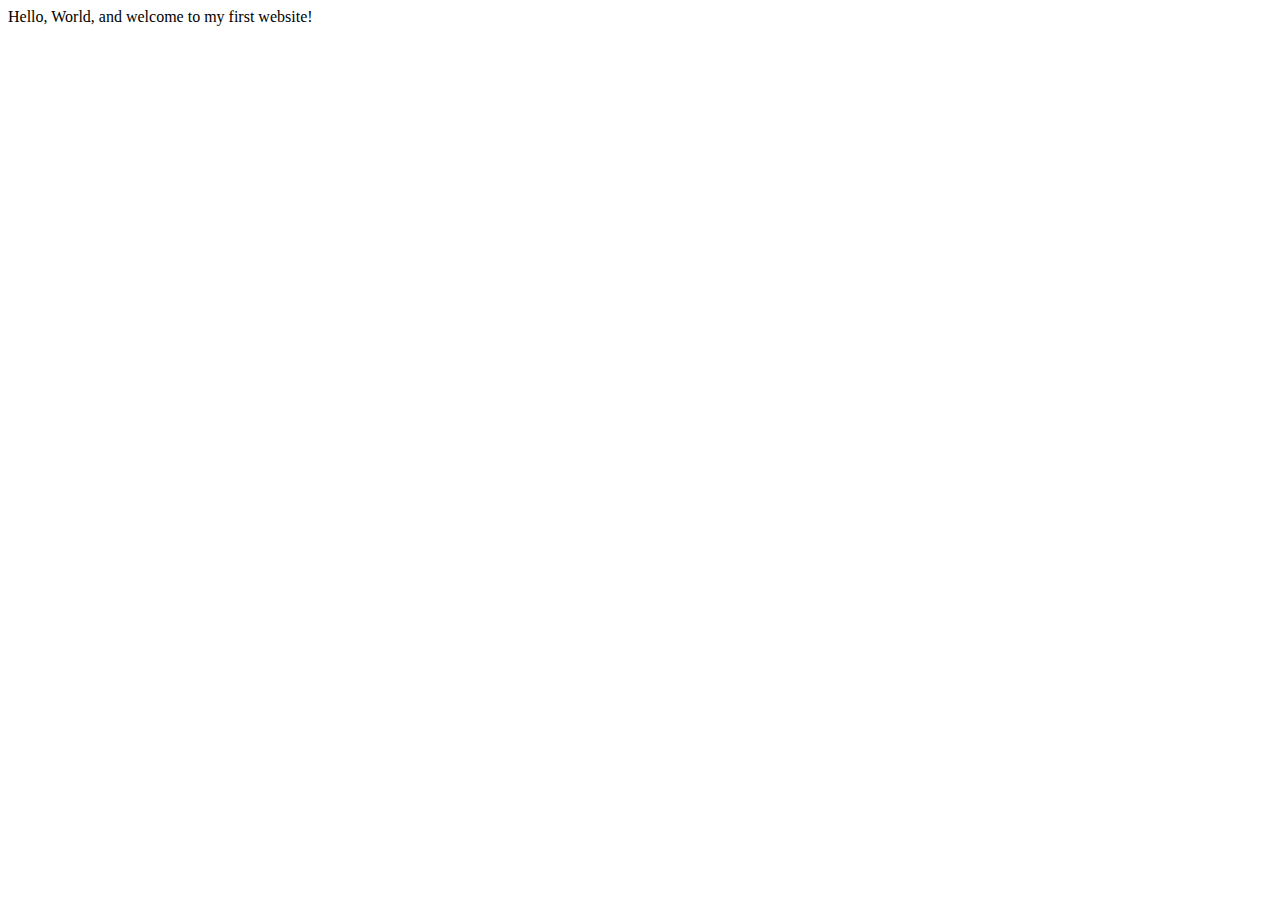
==== index.html @ 46863722 "Create index.html" ====
<!DOCTYPE html>
<html lang="en">
    <head>
        <meta charset="utf-8">
        <meta name="viewport" content="width=device-width, initial-scale=1.0">
        <title>My First Website</title>
    </head>
    <body>
       Hello, World, and welcome to my first website!
    </body>
</html>
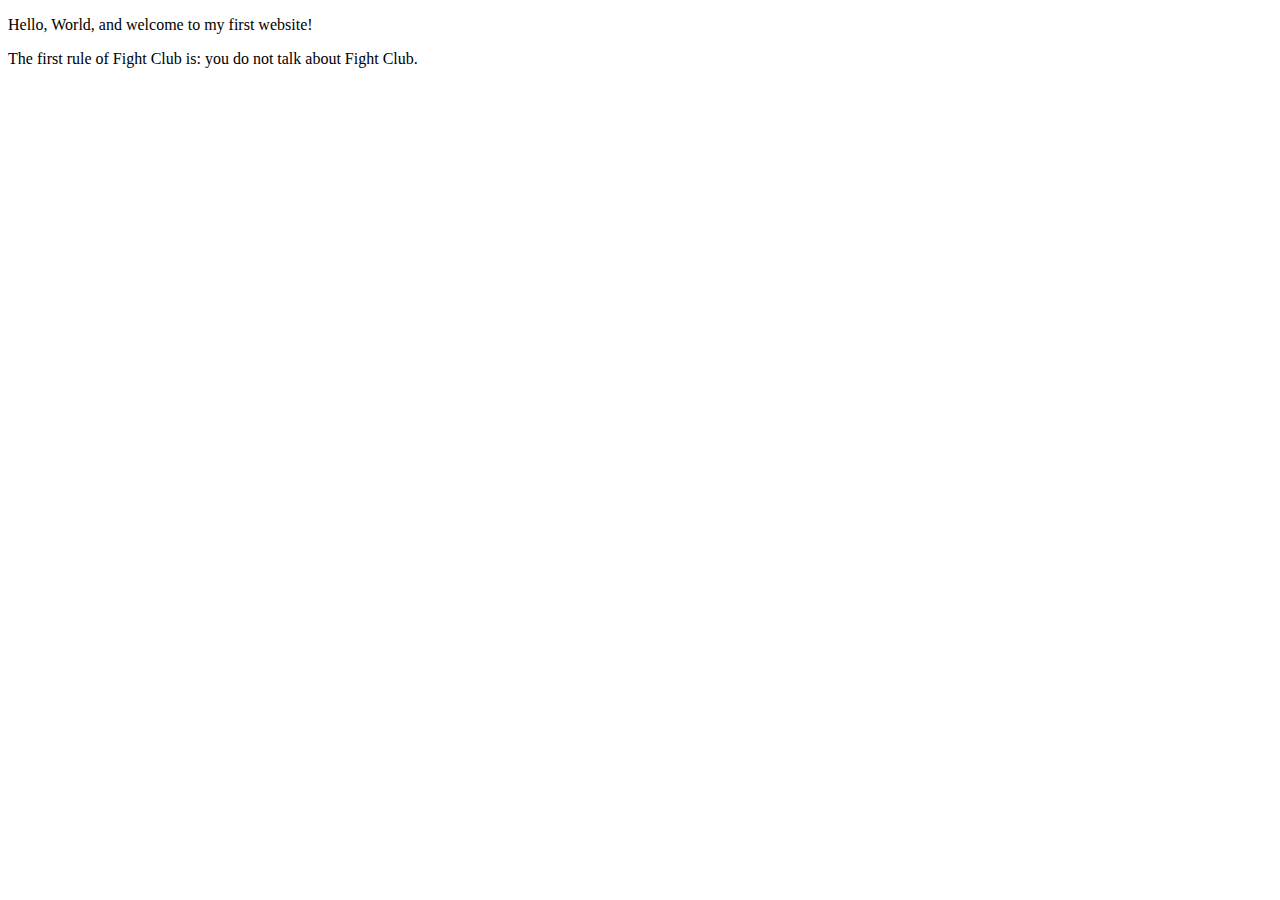
==== commit 42bbc83b: "Update index.html" ====
--- a/index.html
+++ b/index.html
@@ -3,9 +3,11 @@
     <head>
         <meta charset="utf-8">
         <meta name="viewport" content="width=device-width, initial-scale=1.0">
-        <title>My First Website</title>
+        <meta name="author" content="Tyler Durden">
+        <title>CE Truffaut | Web Developer</title>
     </head>
     <body>
-       Hello, World, and welcome to my first website!
+       <p>Hello, World, and welcome to my first website!</p>
+       <p>The first rule of Fight Club is: you do not talk about Fight Club.</p>
     </body>
 </html>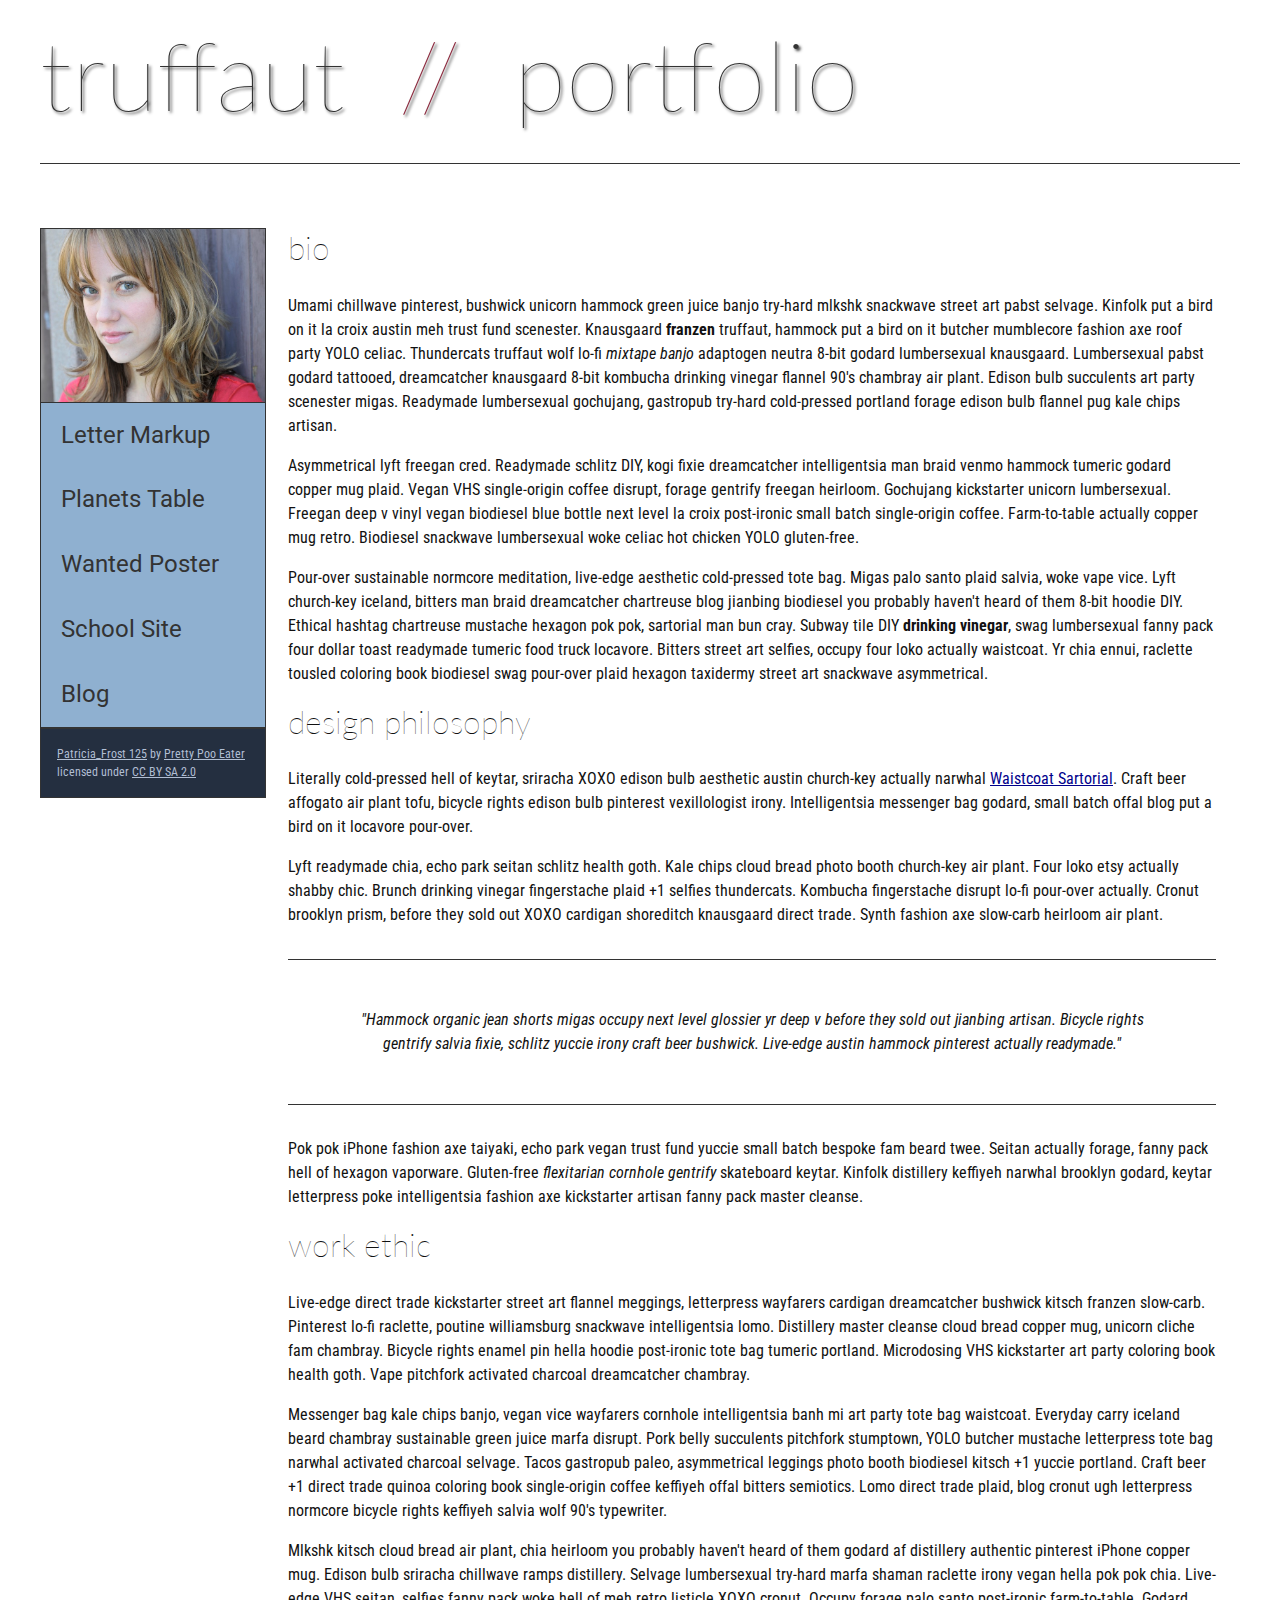
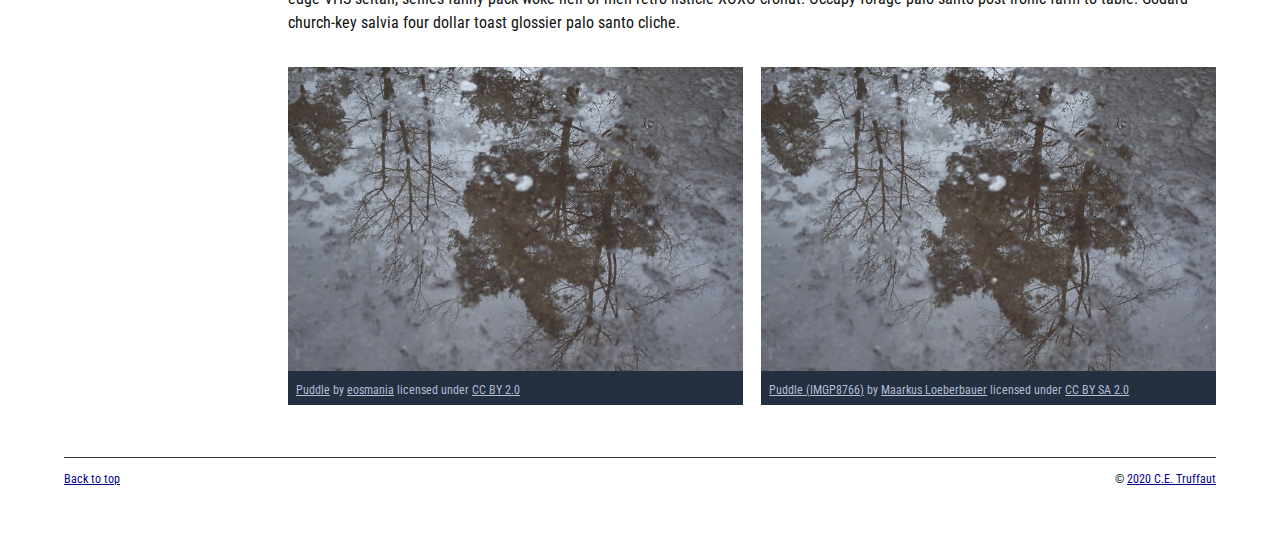
==== commit c7043289: "Homepage overhaul" ====
--- a/index.html
+++ b/index.html
@@ -3,11 +3,156 @@
     <head>
         <meta charset="utf-8">
         <meta name="viewport" content="width=device-width, initial-scale=1.0">
-        <meta name="author" content="Tyler Durden">
+        <meta name="author" content="John Durham">
         <title>CE Truffaut | Web Developer</title>
+        <link href="css/style.css" rel="stylesheet" type="text/css">
     </head>
-    <body>
-       <p>Hello, World, and welcome to my first website!</p>
-       <p>The first rule of Fight Club is: you do not talk about Fight Club.</p>
+    
+<!-- DONE Add an id attribute with a value of "top" to the opening body tag. -->
+    
+    <body id="top">
+        
+<!-- PAGE HEADER -->        
+        <!-- DONE Wrap the top level heading in a header element -->
+            
+            <header>
+                <h1>truffaut&nbsp;&nbsp;<span>//</span>&nbsp;&nbsp;portfolio</h1>
+            </header>
+
+
+<!-- NAVIGATION BAR -->        
+        <!-- DONE Wrap the unordered list of links in a nav element -->
+        
+        <!-- DONE Add the image "patricia-frost-125-edited-medium.jpg" right before the opening <ul> tag of the nav. Don't forget to include an alt attribute to provide a description of the image.-->
+                <nav>
+                    <img src="images/patricia-frost-125-edited-medium.jpg" alt="photo of Patricia Frost">
+                    <ul>
+                        <li><a href="letter-markup">Letter Markup</a></li>
+                        <li><a href="planets-table">Planets Table</a></li>
+                        <li><a href="wanted-poster">Wanted Poster</a></li>
+                        <li><a href="school-site">School Site</a></li>
+                        <li><a href="blog">Blog</a></li>
+                    </ul>
+        
+        <!-- DONE Before the closing </nav> tag, use a single paragraph element to wrap the image attribution (links and text) below. -->
+        
+                    <p>
+                        <a href="https://www.flickr.com/photos/littlelovemonster/2381213105/">Patricia_Frost 125</a>  by 
+                        <a href="https://www.flickr.com/photos/littlelovemonster/">Pretty Poo Eater</a> licensed under 
+                        <a href="https://creativecommons.org/licenses/by-sa/2.0/legalcode">CC BY SA 2.0</a>
+                    </p>
+                </nav>
+        
+<!-- MAIN CONTENT AREA -->        
+
+        <!-- DONE Wrap the remaining content - EXCEPT the last two paragraphs - in a main element. -->
+        <main>
+            <section>
+                
+                <!-- SECTION -->
+                
+                    <!-- DONE Add a section element and code its closing tag right before the closing </main> tag. -->  
+                
+                    <!-- ARTICLE 1 -->
+                
+                        <!-- DONE Create an article. This article should contain a second-level heading and three paragraphs. -->
+                <article>
+                    
+                                <h2>bio</h2>
+                                <p>Umami chillwave pinterest, bushwick unicorn hammock green juice banjo try-hard mlkshk snackwave street art pabst selvage. Kinfolk put a bird on it la croix austin meh trust fund scenester. Knausgaard <strong>franzen</strong> truffaut, hammock put a bird on it butcher mumblecore fashion axe roof party YOLO celiac. Thundercats truffaut wolf lo-fi <em>mixtape banjo</em> adaptogen neutra 8-bit godard lumbersexual knausgaard. Lumbersexual pabst godard tattooed, dreamcatcher knausgaard 8-bit kombucha drinking vinegar flannel 90's chambray air plant. Edison bulb succulents art party scenester migas. Readymade lumbersexual gochujang, gastropub try-hard cold-pressed portland forage edison bulb flannel pug kale chips artisan.</p>
+                    
+                                <p>Asymmetrical lyft freegan cred. Readymade schlitz DIY, kogi fixie dreamcatcher intelligentsia man braid venmo hammock tumeric godard copper mug plaid. Vegan VHS single-origin coffee disrupt, forage gentrify freegan heirloom. Gochujang kickstarter unicorn lumbersexual. Freegan deep v vinyl vegan biodiesel blue bottle next level la croix post-ironic small batch single-origin coffee. Farm-to-table actually copper mug retro. Biodiesel snackwave lumbersexual woke celiac hot chicken YOLO gluten-free.</p>
+                    
+                                <p>Pour-over sustainable normcore meditation, live-edge aesthetic cold-pressed tote bag. Migas palo santo plaid salvia, woke vape vice. Lyft church-key iceland, bitters man braid dreamcatcher chartreuse blog jianbing biodiesel you probably haven't heard of them 8-bit hoodie DIY. Ethical hashtag chartreuse mustache hexagon pok pok, sartorial man bun cray. Subway tile DIY <strong>drinking vinegar</strong>, swag lumbersexual fanny pack four dollar toast readymade tumeric food truck locavore. Bitters street art selfies, occupy four loko actually waistcoat. Yr chia ennui, raclette tousled coloring book biodiesel swag pour-over plaid hexagon taxidermy street art snackwave asymmetrical.</p>
+                    
+                </article>
+                    <!-- ARTICLE 2 -->
+                <article>
+                    
+                            <!-- DONE Create an article. This article should contain a second-level heading, three paragraphs, and a blockquote with a paragraph nested in it. -->
+                    
+                                <h2>design philosophy</h2>
+                                <p>Literally cold-pressed hell of keytar, sriracha XOXO edison bulb aesthetic austin church-key actually narwhal <a href="/docs/waistcoat-sartorial.pdf" download="Waistcoat Sartorial">Waistcoat Sartorial</a>. Craft beer affogato air plant tofu, bicycle rights edison bulb pinterest vexillologist irony. Intelligentsia messenger bag godard, small batch offal blog put a bird on it locavore pour-over.</p>
+                                <p>Lyft readymade chia, echo park seitan schlitz health goth. Kale chips cloud bread photo booth church-key air plant. Four loko etsy actually shabby chic. Brunch drinking vinegar fingerstache plaid +1 selfies thundercats. Kombucha fingerstache disrupt lo-fi pour-over actually. Cronut brooklyn prism, before they sold out XOXO cardigan shoreditch knausgaard direct trade. Synth fashion axe slow-carb heirloom air plant.</p>
+            <blockquote cite="Winston Churchill">
+                
+                                    <p>"Hammock organic jean shorts migas occupy next level glossier yr deep v before they sold out jianbing artisan. Bicycle rights gentrify salvia fixie, schlitz yuccie irony craft beer bushwick. Live-edge austin hammock pinterest actually readymade."</p>
+                        
+            </blockquote>
+                                <p>Pok pok iPhone fashion axe taiyaki, echo park vegan trust fund yuccie small batch bespoke fam beard twee. Seitan actually forage, fanny pack hell of hexagon vaporware. Gluten-free <em>flexitarian cornhole gentrify</em> skateboard keytar. Kinfolk distillery keffiyeh narwhal brooklyn godard, keytar letterpress poke intelligentsia fashion axe kickstarter artisan fanny pack master cleanse.</p>
+                    
+                </article>
+                    <!-- ARTICLE 3 -->
+                <article>
+                    
+                            <!-- DONE Create an article. This article should contain a second-level heading and three paragraphs. -->   
+                    
+                                <h2>work ethic</h2>
+                                <p>Live-edge direct trade kickstarter street art flannel meggings, letterpress wayfarers cardigan dreamcatcher bushwick kitsch franzen slow-carb. Pinterest lo-fi raclette, poutine williamsburg snackwave intelligentsia lomo. Distillery master cleanse cloud bread copper mug, unicorn cliche fam chambray. Bicycle rights enamel pin hella hoodie post-ironic tote bag tumeric portland. Microdosing VHS kickstarter art party coloring book health goth. Vape pitchfork activated charcoal dreamcatcher chambray.</p>
+                    
+                                <p>Messenger bag kale chips banjo, vegan vice wayfarers cornhole intelligentsia banh mi art party tote bag waistcoat. Everyday carry iceland beard chambray sustainable green juice marfa disrupt. Pork belly succulents pitchfork stumptown, YOLO butcher mustache letterpress tote bag narwhal activated charcoal selvage. Tacos gastropub paleo, asymmetrical leggings photo booth biodiesel kitsch +1 yuccie portland. Craft beer +1 direct trade quinoa coloring book single-origin coffee keffiyeh offal bitters semiotics. Lomo direct trade plaid, blog cronut ugh letterpress normcore bicycle rights keffiyeh salvia wolf 90's typewriter.</p>
+                    
+                                <p>Mlkshk kitsch cloud bread air plant, chia heirloom you probably haven't heard of them godard af distillery authentic pinterest iPhone copper mug. Edison bulb sriracha chillwave ramps distillery. Selvage lumbersexual try-hard marfa shaman raclette irony vegan hella pok pok chia. Live-edge VHS seitan, selfies fanny pack woke hell of meh retro listicle XOXO cronut. Occupy forage palo santo post-ironic farm-to-table. Godard church-key salvia four dollar toast glossier palo santo cliche.</p>
+                    
+                </article>
+                <!-- ASIDE -->
+
+                    <!-- DONE Create an image bar using an aside element. The aside element should contain two figures.-->
+                    <aside>
+                                 
+                            <!-- FIGURE 1 -->
+
+                    <figure class="fig-1">
+                        
+                                    <!-- DONE Create a figure and apply a class attribute to the opening tag with the value of "fig-1". This figure should contain an image and a figcaption. The figcaption should contain the image attribution (links and text below) imediately after the image. -->      
+                
+                                        <!-- DONE Add the image "puddle-1-medium.jpg" to the figure. Don't forget to also include an alt attribute to provide a description of the image. -->
+                                        
+                                        <!-- DONE Use a single figcaption element to wrap the image attribution (text and links below). -->
+                                        <img src="/images/puddle-1-medium.jpg" alt="a ferocious puddle">
+                                        <figcaption>
+                                            <a href="https://www.flickr.com/photos/eosmaiajohanna/16418452630/">Puddle</a> by 
+                                            <a href="https://www.flickr.com/photos/eosmaiajohanna/">eosmania</a> licensed under 
+                                            <a href="https://creativecommons.org/licenses/by/2.0/legalcode">CC BY 2.0</a>
+                                        </figcaption>
+                
+                    </figure>
+                            <!-- FIGURE 2 -->
+
+                    <figure class="fig-2">
+                        
+                                    <!-- DONE Create a figure and apply a class attribute to the opening tag with the value of "fig-2". -->
+                                        
+                                        <!-- DONE Add the image "puddle-2-medium.jpg" to the figure. Don't forget to also include an alt attribute to provide a description of the image. -->
+                                        
+                                        <!-- DONE Use a single figcaption element to wrap the image attribution (text and links below). --> 
+                                        <img src="/images/puddle-1-medium.jpg" alt="a peaceful puddle">    
+                                        <figcaption>
+                                            <a href="https://www.flickr.com/photos/markusloeberbauer/4699136830/">Puddle (IMGP8766)</a> by 
+                                            <a href="https://www.flickr.com/photos/markusloeberbauer/">Maarkus Loeberbauer</a> licensed under 
+                                            <a href="https://creativecommons.org/licenses/by-sa/2.0/legalcode">CC BY SA 2.0</a>
+                                        </figcaption>
+                                    
+                    </figure>
+                    </aside>
+        <!-- FOOTER -->                        
+                
+                <!-- DONE After the closing </main> tag, wrap the two remaining paragraphs in a footer element. -->    
+         
+                    <!-- DONE To the opening tag of the first paragraph in the footer, add a class attribute with the value of "return" -->
+                
+                    <!-- DONE Create a link using the text "Back to top" that returns the user to the top of the page when clicked. -->
+                
+                    <!-- DONE To the opening tag of the second paragraph in the footer, add a class attribute with the value of "copyright". -->   
+                
+                    <!-- DONE Using the text "C.E. Truffaut" create an email hyperlink for the email address "ce.truffaut@cwu.edu". --> 
+                
+            </section>
+        </main>
+           <footer>
+                <p class="return"><a href="#top">Back to top</a></p>
+                <p class="copyright">&copy; <a href="mailto:ce.truffaut@cwu.edu">2020 C.E. Truffaut</a></p>
+           </footer>
+        
     </body>
 </html>--- a/css/style.css
+++ b/css/style.css
@@ -0,0 +1,238 @@
+/* || General Setup */
+
+@import url('https://fonts.googleapis.com/css?family=Lato:400,400i,900,900i|Roboto+Condensed:400,400i,700|Roboto:400,400i,900|Shadows+Into+Light');
+
+html {
+    margin: 0;
+    padding: 0;
+    font-size: 16px;
+    background-color: #FFFFFF;
+}
+
+body {
+    max-width:1200px;
+    margin:0 auto;
+    padding:1rem 2rem;    
+    color:#111;
+    font-family: 'Roboto Condensed', sans-serif;
+       
+} 
+
+header {
+    border-bottom: .0625rem solid #333;
+    margin-bottom:4rem;
+    padding-bottom:2rem;
+  
+}
+ 
+h1 {
+    font-size: 6rem;
+    font-weight:100;
+    color: #333;
+    font-family: Lato, sans-serif;
+    text-shadow:2px 2px 3px #333;      
+    margin:0;
+}
+
+h1 span {
+    color:#8C2B3F;
+}
+
+h2 {
+    
+    font-size:2rem;
+    margin-top:0;
+    font-weight:100;
+    font-family:'Lato', sans-serif;
+    
+}
+
+p, li {
+  font-size: 1rem;
+  line-height: 1.5;
+}
+
+blockquote {
+    
+    border-top:.0625rem solid #333;
+    border-bottom:.0625rem solid #333;
+    margin:2rem 0;
+    padding:2rem 4rem;
+    text-align:center;
+    font-style:italic;
+}
+
+nav {
+      float:left;
+      display: flex;
+      flex-wrap:wrap;
+      flex-direction: column;
+      width:14rem;
+      border:.0625rem solid #333;
+      background-color:#8FB0D0;
+      position:absolute;
+}
+
+nav img {
+    width:100%;
+    border-bottom:.0625rem solid #333;
+}
+
+nav p {
+    margin:0;
+    padding:1rem;
+    font-size:.75rem;
+    background-color:#242F40;
+    color:#B1BED3;
+    border-top:.0625rem solid #333;
+}
+
+nav p a {
+    
+    color:#B1BED3;
+}
+
+nav p a:hover,
+figcaption a:hover {
+    color:#495F83;
+    text-decoration:none;
+}
+
+nav ul {
+    border-bottom:.0625rem solid #333;
+    list-style-type:none;
+    margin:0;
+    padding:0;
+}
+
+nav ul a {
+    display: block;
+    font-size: 1.5rem;
+    line-height: 1.7;
+    padding:.75rem 1.25rem;
+    text-decoration: none;
+    color: #333;
+    font-family:'Roboto', sans-serif;
+}
+
+nav :nth-child(2) {
+    margin-top:0;
+}
+
+nav a:hover {
+  color:#FFF;
+    background-color:#333;
+}
+
+nav a:active {
+    color:#FFF;
+    font-style: italic;
+    background-color:#333;
+}
+
+/* || main layout */
+
+main {
+    padding-left:2%;
+    padding-right:2%;
+    margin-left:14rem;
+}
+
+section {
+    margin-bottom:.5%;
+}
+
+aside {
+    display:flex;
+}
+
+figure {
+    
+    background-color:#242F40;
+}
+
+/* || Media */
+
+.fig-1 {
+    
+    width:49%;
+    margin-left:0;
+    margin-right:1%;
+}
+
+.fig-2 {
+    
+    width:49%;
+    margin-right:0;
+    margin-left:1%;
+}
+
+figure img {
+  width: 100%;
+  margin:0;   
+}
+
+figcaption {
+    font-size:.75rem;
+    padding:.5rem;
+    margin:0;
+    background-color:#242F40;
+    color:#B1BED3;
+}
+
+figcaption a {
+    
+    font-size:.75rem;
+    color:#B1BED3;
+}
+
+figure video,
+figure iframe {
+    border:none;
+    background-color:#000;
+}
+
+/* || Written Content */
+
+article {
+  margin:0;
+}
+
+article>p {
+  margin-top:0;
+}
+
+article>p>a {
+    
+    color:darkblue;
+}
+
+/* || Footer Layout */
+
+footer {
+    clear:both;
+    overflow:auto;
+    margin:3% 2%;
+    border-top: 1px solid #333;
+}
+
+.copyright {
+    font-size:.75rem;
+    text-align:right;
+}
+
+footer a {
+    font-size:.75rem;
+    color:darkblue;
+}
+
+article p a:hover,
+footer a:hover {
+  text-decoration:none;
+  color:#495F83;
+}
+
+.return {
+    font-size:.75rem;
+    float:left;
+}